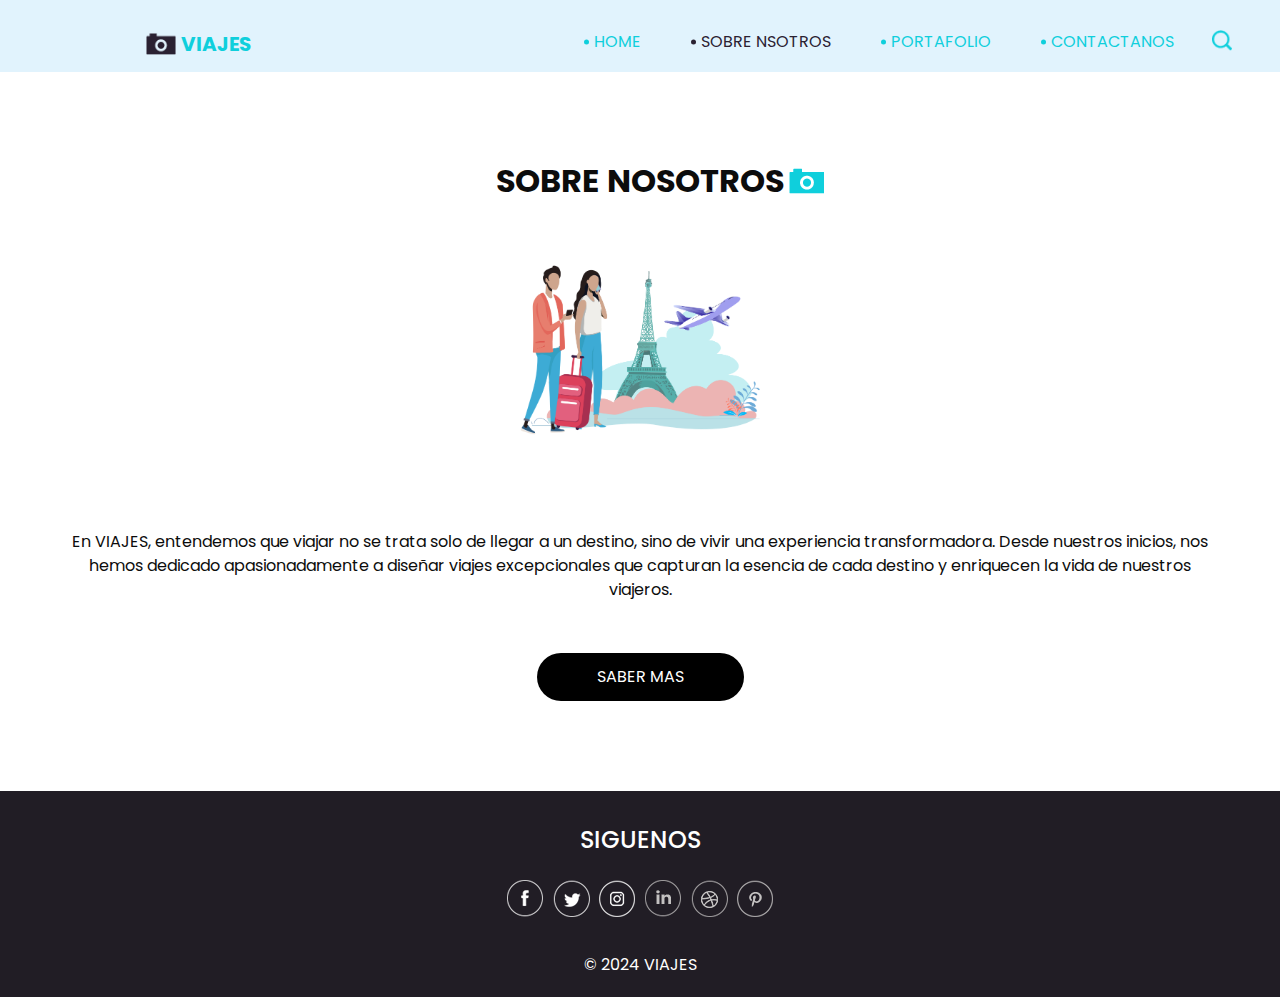
==== about.html @ 47886690 "PAGINA DE VIAJES" ====
<!DOCTYPE html>
<html lang="es">

<head>
  <!-- Basic -->
  <meta charset="utf-8" />
  <meta http-equiv="X-UA-Compatible" content="IE=edge" />
  <!-- Mobile Metas -->
  <meta name="viewport" content="width=device-width, initial-scale=1, shrink-to-fit=no" />
  <!-- Site Metas -->
  <meta name="keywords" content="" />
  <meta name="description" content="" />
  <meta name="author" content="" />

  <title>Viajes</title>


  <!-- bootstrap core css -->
  <link rel="stylesheet" type="text/css" href="css/bootstrap.css" />

  <!-- fonts style -->
  <link href="https://fonts.googleapis.com/css?family=Poppins:400,700&display=swap" rel="stylesheet">

  <!-- Custom styles for this template -->
  <link href="css/style.css" rel="stylesheet" />
  <!-- responsive style -->
  <link href="css/responsive.css" rel="stylesheet" />
</head>

<body class="sub_page">

  <div class="hero_area">
    <!-- header section strats -->
    <header class="header_section">
      <div class="container-fluid">
        <div class="row">
          <div class="col-lg-11 offset-lg-1">
            <nav class="navbar navbar-expand-lg custom_nav-container ">
              <a class="navbar-brand" href="index.html">
                <img src="images/logo.png" alt="">
                <span>
                  Viajes
                </span>
              </a>
              </a>
              <button class="navbar-toggler" type="button" data-toggle="collapse" data-target="#navbarSupportedContent"
                aria-controls="navbarSupportedContent" aria-expanded="false" aria-label="Toggle navigation">
                <span class="navbar-toggler-icon"></span>
              </button>

              <div class="collapse navbar-collapse" id="navbarSupportedContent">
                <div class="d-flex ml-auto flex-column flex-lg-row align-items-center">
                  <ul class="navbar-nav  ">
                    <li class="nav-item ">
                      <a class="nav-link" href="index.html">Home <span class="sr-only">(current)</span></a>
                    </li>
                    <li class="nav-item active">
                      <a class="nav-link" href="about.html"> sobre nsotros</a>
                    </li>
                    <li class="nav-item">
                      <a class="nav-link" href="portfolio.html"> portafolio </a>
                    </li>
                    <li class="nav-item">
                      <a class="nav-link" href="contact.html">contactanos</a>
                    </li>
                  </ul>
                  <form class="form-inline">
                    <button class="btn  my-2 my-sm-0 nav_search-btn" type="submit"></button>
                  </form>
                </div>

              </div>
            </nav>
          </div>
        </div>
      </div>
    </header>
    <!-- end header section -->
  </div>

  <!-- about section -->

  <section class="about_section layout_padding">
    <div class="container">
      <div class="heading_container">
        <h2>
          Sobre Nosotros
        </h2>
      </div>
      <div class="box">
        <div class="img-box">
          <img src="img/viejs_fondo.png" alt="">
        </div>
        <div class="detail-box">
          <p>
            En VIAJES, entendemos que viajar no se trata solo de llegar a un destino, 
            sino de vivir una experiencia transformadora. Desde nuestros inicios, 
            nos hemos dedicado apasionadamente a diseñar viajes excepcionales que 
            capturan la esencia de cada destino y enriquecen la vida de nuestros viajeros.
          </p>
          <div>
            <a href="#" onclick="event.preventDefault(); cotizarViaje();">
              SABER MAS
            </a>
          </div>
        </div>
      </div>
    </div>

  </section>

  <!-- end about section -->


  <!-- info section -->
  <section class="info_section ">
    <div class="container">
      <div class="info_container">
        <div class="info_social">
          <div class="d-flex justify-content-center">
            <h4 class="">
              SIGUENOS
            </h4>
          </div>
          <div class="social_box">
            <a href="#" onclick="event.preventDefault(); cotizarViaje();">
              <img src="images/fb.png" alt="">
            </a>
            <a href="#" onclick="event.preventDefault(); cotizarViaje();">
              <img src="images/twitter.png" alt="">
            </a>
            <a href="#" onclick="event.preventDefault(); cotizarViaje();">
              <img src="images/instagram.png" alt="">
            </a>
            <a href="#" onclick="event.preventDefault(); cotizarViaje();">
              <img src="images/linkedin.png" alt="">
            </a>
            <a href="#" onclick="event.preventDefault(); cotizarViaje();">
              <img src="images/dribble.png" alt="">
            </a>
            <a href="#" onclick="event.preventDefault(); cotizarViaje();">
              <img src="images/pinterest.png" alt="">
            </a>
          </div>
        </div>
      </div>
    </div>
  </section>

  <!-- end info_section -->

  <!-- footer section -->
  <section class="container-fluid footer_section">
    <div class="container">
      <p> &copy; 2024 VIAJES </p>
    </div>
  </section>
  <!-- footer section -->

  <script type="text/javascript" src="js/jquery-3.4.1.min.js"></script>
  <script type="text/javascript" src="js/bootstrap.js"></script>

</body>

</html>
---- css/style.css ----
body {
  font-family: 'Poppins', sans-serif;
  color: #0c0c0c;
  background-color: #ffffff;
}

.layout_padding {
  padding: 90px 0;
}

.layout_padding2 {
  padding: 45px 0;
}

.layout_padding2-top {
  padding-top: 45px;
}

.layout_padding2-bottom {
  padding-bottom: 45px;
}

.layout_padding-top {
  padding-top: 90px;
}

.layout_padding-bottom {
  padding-bottom: 90px;
}

.heading_container {
  display: -webkit-box;
  display: -ms-flexbox;
  display: flex;
  -webkit-box-orient: vertical;
  -webkit-box-direction: normal;
      -ms-flex-direction: column;
          flex-direction: column;
  -webkit-box-align: center;
      -ms-flex-align: center;
          align-items: center;
  text-align: center;
}

.heading_container h2 {
  position: relative;
  font-weight: bold;
  text-transform: uppercase;
}

.heading_container h2 span {
  position: relative;
  z-index: 2;
}

.heading_container h2::before {
  content: "";
  position: absolute;
  width: 35px;
  height: 26px;
  top: 50%;
  right: -40px;
  -webkit-transform: translateY(-50%);
          transform: translateY(-50%);
  z-index: 1;
  background-image: url(../images/heading-img.png);
  background-repeat: no-repeat;
}

/*header section*/
.hero_area {
  height: 115vh;
  position: relative;
  background-image: url(../images/hero-bg.png);
  background-size: cover;
}

.sub_page .hero_area {
  height: auto;
  background-image: none;
  background-color: #e1f3fd;
}

.sub_page .hero_area::after {
  display: none;
}

.header_section .container-fluid {
  padding-right: 25px;
  padding-left: 25px;
}

.header_section .nav_container {
  margin: 0 auto;
}

.custom_nav-container .navbar-nav .nav-item .nav-link {
  margin: 10px 30px;
  padding: 0;
  color: #0fcfdc;
  text-align: center;
  position: relative;
  text-transform: uppercase;
}

.custom_nav-container .navbar-nav .nav-item .nav-link::before {
  content: "";
  width: 5px;
  height: 5px;
  position: absolute;
  top: 50%;
  left: -10px;
  -webkit-transform: translateY(-50%);
          transform: translateY(-50%);
  background-color: #0fcfdc;
  border-radius: 100%;
}

.custom_nav-container .navbar-nav .nav-item.active .nav-link, .custom_nav-container .navbar-nav .nav-item:hover .nav-link {
  color: #2a2132;
}

.custom_nav-container .navbar-nav .nav-item.active .nav-link::before, .custom_nav-container .navbar-nav .nav-item:hover .nav-link::before {
  background-color: #2a2132;
}

a,
a:hover,
a:focus {
  text-decoration: none;
}

a:hover,
a:focus {
  color: initial;
}

.btn,
.btn:focus {
  outline: none !important;
  -webkit-box-shadow: none;
          box-shadow: none;
}

.custom_nav-container .nav_search-btn {
  background-image: url(../images/search-icon.png);
  background-size: 20px;
  background-repeat: no-repeat;
  background-position: center 5px;
  width: 35px;
  height: 35px;
  padding: 0;
  border: none;
}

.navbar-brand {
  display: -webkit-box;
  display: -ms-flexbox;
  display: flex;
  -webkit-box-align: center;
      -ms-flex-align: center;
          align-items: center;
}

.navbar-brand img {
  width: 30px;
  margin-right: 5px;
}

.navbar-brand span {
  font-size: 20px;
  font-weight: 700;
  color: #0fcfdc;
  text-transform: uppercase;
}

.custom_nav-container {
  z-index: 99999;
  padding-top: 20px;
  -webkit-box-align: end;
      -ms-flex-align: end;
          align-items: flex-end;
}

.navbar-expand-lg .navbar-collapse {
  -webkit-box-align: end;
      -ms-flex-align: end;
          align-items: flex-end;
}

.custom_nav-container .navbar-toggler {
  outline: none;
}

.custom_nav-container .navbar-toggler .navbar-toggler-icon {
  background-image: url(../images/menu.png);
  background-size: 45px;
}

/*end header section*/
/* slider section */
.slider_section {
  display: -webkit-box;
  display: -ms-flexbox;
  display: flex;
  -webkit-box-align: center;
      -ms-flex-align: center;
          align-items: center;
  position: relative;
  z-index: 2;
  color: #3b3a3a;
}

.slider_section .row {
  -webkit-box-align: center;
      -ms-flex-align: center;
          align-items: center;
}

.slider_section div#carouselExampleControls {
  width: 100%;
}

.slider_section .detail_box {
  padding-right: 10%;
}

.slider_section .detail_box h1 {
  font-weight: bold;
  margin-bottom: 30px;
  text-transform: uppercase;
}

.slider_section .detail_box .btn-box {
  margin-top: 35px;
}

.slider_section .detail_box .btn-box a {
  width: 125px;
  text-align: center;
}

.slider_section .detail_box .btn-box .btn-1 {
  display: inline-block;
  padding: 7px 0px;
  background-color: #0fcfdc;
  color: #ffffff;
  border-radius: 30px;
  margin-right: 5px;
}

.slider_section .detail_box .btn-box .btn-1:hover {
  background-color: #0db9c4;
}

.slider_section .detail_box .btn-box .btn-2 {
  display: inline-block;
  padding: 7px 0px;
  background-color: #000000;
  color: #ffffff;
  border-radius: 30px;
}

.slider_section .detail_box .btn-box .btn-2:hover {
  background-color: #333333;
}

.slider_section .img-box img {
  width: 100%;
}

.slider_section .carousel_btn-container {
  width: 60px;
  position: absolute;
  bottom: 175px;
  display: -webkit-box;
  display: -ms-flexbox;
  display: flex;
  -webkit-box-pack: justify;
      -ms-flex-pack: justify;
          justify-content: space-between;
  left: 10%;
  z-index: 999;
}

.slider_section .carousel_btn-container .carousel-control-prev,
.slider_section .carousel_btn-container .carousel-control-next {
  position: relative;
  width: 35px;
  height: 35px;
  border: none;
  border-radius: 100%;
  opacity: 1;
  background-repeat: no-repeat;
  background-size: 20px;
  background-position: center;
}

.slider_section .carousel_btn-container .carousel-control-prev {
  background-image: url(../images/prev.png);
}

.slider_section .carousel_btn-container .carousel-control-prev:hover {
  background-image: url(../images/prev-blue.png);
}

.slider_section .carousel_btn-container .carousel-control-next {
  background-image: url(../images/next.png);
}

.slider_section .carousel_btn-container .carousel-control-next:hover {
  background-image: url(../images/next-blue.png);
}

.about_section .box {
  display: -webkit-box;
  display: -ms-flexbox;
  display: flex;
  -webkit-box-orient: vertical;
  -webkit-box-direction: normal;
      -ms-flex-direction: column;
          flex-direction: column;
  -webkit-box-align: center;
      -ms-flex-align: center;
          align-items: center;
}

.about_section .box img {
  width: 100%;
}

.about_section .box .img-box {
  position: relative;
  width: 250px;
  margin: 50px 0;
}

.about_section .box .img-box .about_img-bg {
  position: absolute;
  top: 50%;
  left: 50%;
  width: 200%;
  -webkit-transform: translate(-50%, -50%) rotate(0deg) scale(1);
          transform: translate(-50%, -50%) rotate(0deg) scale(1);
  -webkit-animation: rotateAnimation 3s infinite;
          animation: rotateAnimation 3s infinite;
}

@-webkit-keyframes rotateAnimation {
  0% {
    -webkit-transform: translate(-50%, -50%) rotate(0deg) scale(1);
            transform: translate(-50%, -50%) rotate(0deg) scale(1);
  }
  49% {
    -webkit-transform: translate(-50%, -50%) rotate(180deg) scale(1.1);
            transform: translate(-50%, -50%) rotate(180deg) scale(1.1);
  }
  100% {
    -webkit-transform: translate(-50%, -50%) rotate(360deg) scale(1);
            transform: translate(-50%, -50%) rotate(360deg) scale(1);
  }
}

@keyframes rotateAnimation {
  0% {
    -webkit-transform: translate(-50%, -50%) rotate(0deg) scale(1);
            transform: translate(-50%, -50%) rotate(0deg) scale(1);
  }
  49% {
    -webkit-transform: translate(-50%, -50%) rotate(180deg) scale(1.1);
            transform: translate(-50%, -50%) rotate(180deg) scale(1.1);
  }
  100% {
    -webkit-transform: translate(-50%, -50%) rotate(360deg) scale(1);
            transform: translate(-50%, -50%) rotate(360deg) scale(1);
  }
}

.about_section .box .detail-box {
  margin-top: 35px;
  text-align: center;
}

.about_section .box .detail-box a {
  display: inline-block;
  padding: 12px 60px;
  background-color: #000000;
  color: #ffffff;
  border-radius: 40px;
  text-transform: uppercase;
  margin-top: 35px;
}

.about_section .box .detail-box a:hover {
  background-color: #333333;
}

.portfolio_section {
  background-color: #f8ffff;
}

.portfolio_section .portfolio_container {
  display: -webkit-box;
  display: -ms-flexbox;
  display: flex;
}

.portfolio_section .portfolio_container .img-box {
  margin: 10px;
  position: relative;
  display: -webkit-box;
  display: -ms-flexbox;
  display: flex;
  -webkit-box-flex: 1;
      -ms-flex-positive: 1;
          flex-grow: 1;
}

.portfolio_section .portfolio_container .img-box img {
  width: 100%;
  height: 50%;
}

.portfolio_section .portfolio_container .img-box .btn-box {
  position: absolute;
  top: 50%;
  left: 50%;
  -webkit-transform: translate(-50%, -50%);
          transform: translate(-50%, -50%);
  display: -webkit-box;
  display: -ms-flexbox;
  display: flex;
}

.portfolio_section .portfolio_container .img-box .btn-box a {
  display: none;
  width: 50px;
  height: 50px;
  border-radius: 100%;
  background-size: cover;
  background-position: center;
  background-repeat: no-repeat;
  margin: 0 5px;
}

.portfolio_section .portfolio_container .img-box .btn-box .btn-1 {
  background-image: url(../images/link.png);
}

.portfolio_section .portfolio_container .img-box::before {
  content: "";
  display: none;
  position: absolute;
  width: 100%;
  height: 100%;
  top: 0;
  left: 0;
  background-color: rgba(15, 207, 220, 0.8);
  z-index: 0;
}

.portfolio_section .portfolio_container .img-box:hover a {
  display: block;
}

.portfolio_section .portfolio_container .img-box:hover::before {
  display: block;
}

.portfolio_section .portfolio_container .box-1,
.portfolio_section .portfolio_container .box-2 {
  display: -webkit-box;
  display: -ms-flexbox;
  display: flex;
  -webkit-box-orient: vertical;
  -webkit-box-direction: normal;
      -ms-flex-direction: column;
          flex-direction: column;
  -webkit-box-pack: stretch;
      -ms-flex-pack: stretch;
          justify-content: stretch;
  -webkit-box-align: stretch;
      -ms-flex-align: stretch;
          align-items: stretch;
}

.portfolio_section .portfolio_container .box-2-btm {
  display: -webkit-box;
  display: -ms-flexbox;
  display: flex;
  -webkit-box-pack: stretch;
      -ms-flex-pack: stretch;
          justify-content: stretch;
  -webkit-box-align: stretch;
      -ms-flex-align: stretch;
          align-items: stretch;
}

.portfolio_section .portfolio_container .box-2-btm .box-2-left {
  display: -webkit-box;
  display: -ms-flexbox;
  display: flex;
}

.portfolio_section .see_btn {
  display: -webkit-box;
  display: -ms-flexbox;
  display: flex;
  -webkit-box-pack: center;
      -ms-flex-pack: center;
          justify-content: center;
}

.portfolio_section .see_btn a {
  display: inline-block;
  padding: 12px 60px;
  background-color: #000000;
  color: #ffffff;
  border-radius: 40px;
  text-transform: uppercase;
  margin-top: 35px;
}

.portfolio_section .see_btn a:hover {
  background-color: #333333;
}

.achieve_section .achieve_container {
  display: -webkit-box;
  display: -ms-flexbox;
  display: flex;
  -webkit-box-pack: center;
      -ms-flex-pack: center;
          justify-content: center;
}

.achieve_section .achieve_container .box {
  width: 275px;
  height: 250px;
  display: -webkit-box;
  display: -ms-flexbox;
  display: flex;
  -webkit-box-orient: vertical;
  -webkit-box-direction: normal;
      -ms-flex-direction: column;
          flex-direction: column;
  -webkit-box-align: center;
      -ms-flex-align: center;
          align-items: center;
  -webkit-box-pack: center;
      -ms-flex-pack: center;
          justify-content: center;
  text-align: center;
  margin: 45px 20px 0 20px;
  padding: 45px 35px 15px 35px;
  border: 1px solid #0fcfdc;
}

.achieve_section .achieve_container .box .img-box {
  width: 120px;
}

.achieve_section .achieve_container .box .img-box img {
  width: 100%;
}

.achieve_section .achieve_container .detail-box {
  margin-top: 25px;
  text-transform: uppercase;
}

.achieve_section .achieve_container .detail-box h2 {
  font-weight: bold;
}

.achieve_section .achieve_container .detail-box h6 {
  font-weight: bold;
  font-size: 18px;
}

.client_section .row {
  -webkit-box-align: center;
      -ms-flex-align: center;
          align-items: center;
}

.client_section .col-md-3 {
  display: -webkit-box;
  display: -ms-flexbox;
  display: flex;
  -webkit-box-pack: end;
      -ms-flex-pack: end;
          justify-content: flex-end;
}

.client_section .btn_container {
  display: -webkit-box;
  display: -ms-flexbox;
  display: flex;
  -webkit-box-pack: center;
      -ms-flex-pack: center;
          justify-content: center;
  -webkit-box-align: center;
      -ms-flex-align: center;
          align-items: center;
}

.client_section .btn_container .carousel-control-prev,
.client_section .btn_container .carousel-control-next {
  position: relative;
  width: 50px;
  height: 50px;
  border: none;
  border-radius: 100%;
  opacity: 1;
  background-repeat: no-repeat;
  background-size: 15px;
  background-position: center;
  background-color: #0fcfdc;
  margin: 0 5px;
}

.client_section .btn_container .carousel-control-prev:hover,
.client_section .btn_container .carousel-control-next:hover {
  background-color: #000000;
}

.client_section .btn_container .carousel-control-prev {
  background-image: url(../images/prev-white.png);
}

.client_section .btn_container .carousel-control-next {
  background-image: url(../images/next-white.png);
}

.client_section .detail-box {
  padding: 20px;
  border: 1px solid #0fcfdc;
  margin: 0 25px;
}

.client_section .detail-box h4 {
  text-transform: uppercase;
}

/* contact section */
.contact_section {
  background-image: url(../images/contact-bg.png);
  background-repeat: no-repeat;
  background-position: left bottom;
  padding-bottom: 250px;
  position: relative;
}

.contact_section .bg-img1 {
  width: 100px;
  position: absolute;
  top: 45px;
  right: 100px;
}

.contact_section .bg-img1 img {
  width: 100%;
}

.contact_section .bg-img2 {
  width: 50px;
  position: absolute;
  top: 75px;
  left: 0px;
}

.contact_section .bg-img2 img {
  width: 100%;
}

.contact_section .contact_form-container {
  margin-top: 45px;
}

.contact_section .contact_form-container input {
  border: none;
  outline: none;
  border-bottom: 1px solid #000000;
  color: #000000;
  width: 100%;
  margin: 15px 0;
  background-color: transparent;
}

.contact_section .contact_form-container input::-webkit-input-placeholder {
  color: #000000;
}

.contact_section .contact_form-container input:-ms-input-placeholder {
  color: #000000;
}

.contact_section .contact_form-container input::-ms-input-placeholder {
  color: #000000;
}

.contact_section .contact_form-container input::placeholder {
  color: #000000;
}

.contact_section .contact_form-container input.message_input {
  margin-top: 55px;
}

.contact_section .contact_form-container button {
  display: inline-block;
  padding: 12px 50px;
  background-color: #0fcfdc;
  color: #ffffff;
  border-radius: 0;
  margin-top: 35px;
  border: none;
}

.contact_section .contact_form-container button:hover {
  background-color: #0db9c4;
}

/* end contact section */
.info_section {
  background-color: #211d25;
  color: #ffffff;
  font-family: 'Poppins', sans-serif;
}

.info_section .info_container {
  width: 75%;
  margin: 0 auto;
}

.info_section .info_social {
  padding-top: 35px;
  display: -webkit-box;
  display: -ms-flexbox;
  display: flex;
  -webkit-box-orient: vertical;
  -webkit-box-direction: normal;
      -ms-flex-direction: column;
          flex-direction: column;
  -webkit-box-align: center;
      -ms-flex-align: center;
          align-items: center;
}

.info_section .info_social h4 {
  text-transform: uppercase;
}

.info_section .info_social .social_box {
  display: -webkit-box;
  display: -ms-flexbox;
  display: flex;
  margin: 15px auto;
  -webkit-box-align: center;
      -ms-flex-align: center;
          align-items: center;
}

.info_section .info_social .social_box img {
  min-width: 10px;
  margin: 0 3px;
}

/* footer section*/
.footer_section {
  background-color: #211d25;
  display: -webkit-box;
  display: -ms-flexbox;
  display: flex;
  -webkit-box-pack: center;
      -ms-flex-pack: center;
          justify-content: center;
  position: relative;
  font-family: 'Poppins', sans-serif;
}

.footer_section p {
  color: #ffffff;
  margin: 0 auto;
  text-align: center;
  padding: 20px 0;
  width: 55%;
}

.footer_section a {
  color: #ffffff;
}
/*# sourceMappingURL=style.css.map */

.icon-font{
  font-size: 100px !important;
  color: #0fcfdc;
}
---- css/responsive.css ----
@media (max-width: 1120px) {
  .slider_section .carousel_btn-container {
    bottom: 0;
  }
}

@media (max-width: 992px) {
  .navbar-nav {
    align-items: center;
  }

  .custom_nav-container .navbar-nav .nav-item .nav-link {
    margin: 15px 30px;
  }

  .achieve_section .achieve_container {
    flex-wrap: wrap;
  }

  .info_section .info_container {
    width: 100%;
  }

  .footer_section p {
    width: 100%;
  }
}

@media (max-width: 768px) {
  .hero_area {
    height: auto;
  }

  .slider_section {
    padding-top: 50px;
  }

  .slider_section .detail_box {
    text-align: center;
    margin-bottom: 35px;
  }

  .slider_section .detail_box {
    padding: 0;
  }

  .about_section .box .img-box {
    width: 40%;
  }

  .portfolio_section .portfolio_container {
    flex-direction: column;
  }

  .contact_section .bg-img1 {
    width: 75px;
    position: absolute;
    top: 0;
    right: 0px;
  }

  .client_section .col-md-3 {
    justify-content: center;
  }

  .client_section .detail-box {
    margin-bottom: 35px;
  }

  .client_section .row {
    flex-wrap: wrap-reverse;
  }
}

@media (max-width: 576px) {
  .heading_container h2::before {
    top: -15px;
    right: 50%;
    -webkit-transform: translate(50%, -50%);
    transform: translate(50%, -50%);
  }

  .client_section .detail-box {
    margin-left: 0;
    margin-right: 0;

  }
}

@media (max-width: 480px) {}

@media (max-width: 420px) {
  .slider_section .detail_box h1 {
    font-size: 2rem;
  }

  .portfolio_section .portfolio_container .box-2-btm {
    flex-direction: column;
  }
}

@media (max-width: 360px) {}

@media (min-width: 1200px) {
  .container {
    max-width: 1170px;
  }
}
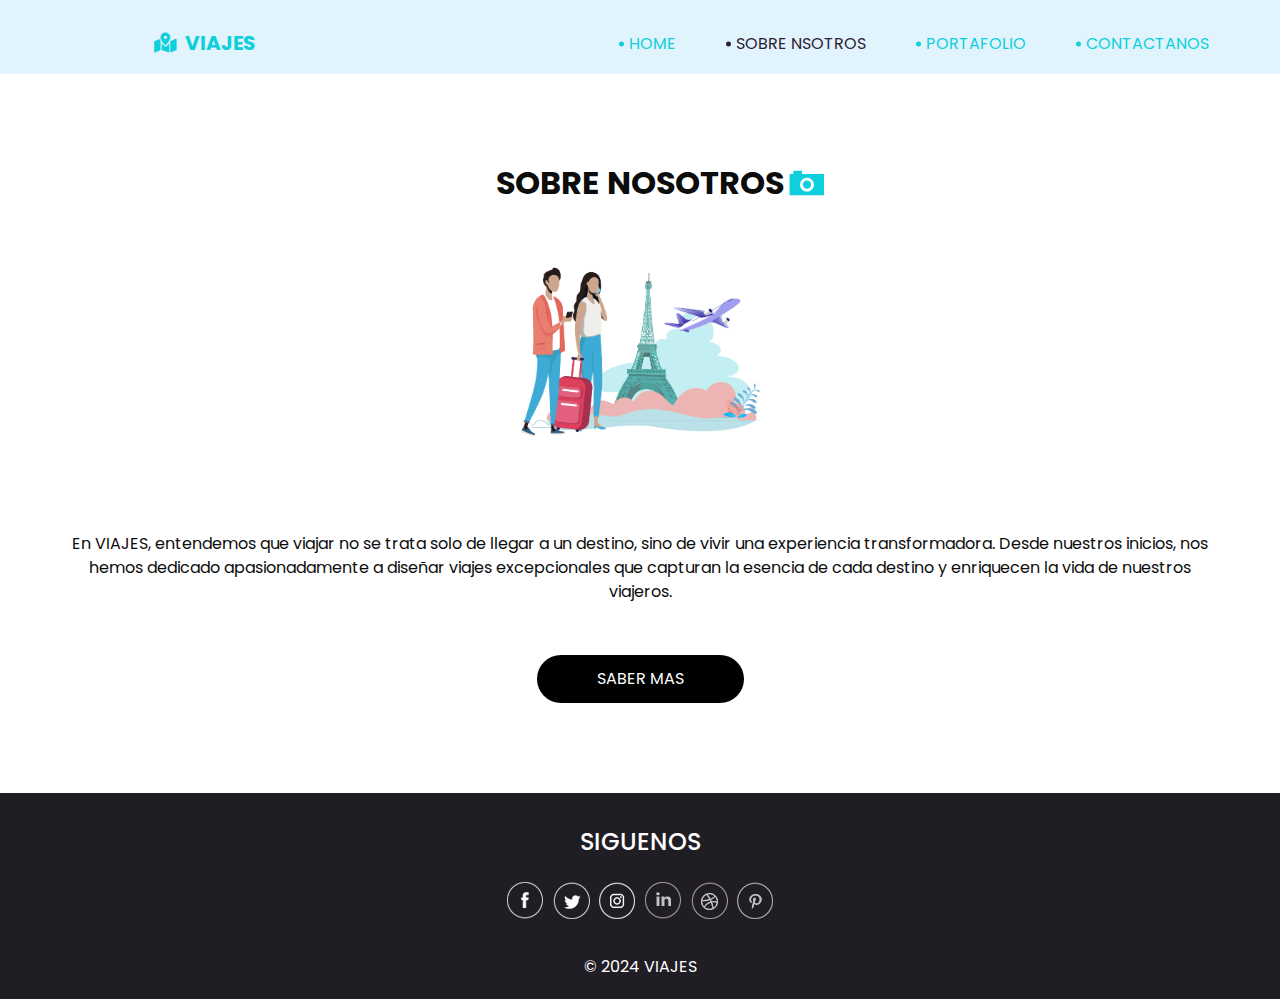
==== commit 64cfd8e8: "cambios en archivos" ====
--- a/about.html
+++ b/about.html
@@ -2,163 +2,136 @@
 <html lang="es">
 
 <head>
-  <!-- Basic -->
-  <meta charset="utf-8" />
-  <meta http-equiv="X-UA-Compatible" content="IE=edge" />
-  <!-- Mobile Metas -->
-  <meta name="viewport" content="width=device-width, initial-scale=1, shrink-to-fit=no" />
-  <!-- Site Metas -->
-  <meta name="keywords" content="" />
-  <meta name="description" content="" />
-  <meta name="author" content="" />
 
-  <title>Viajes</title>
+    <meta charset="utf-8" />
+    <meta http-equiv="X-UA-Compatible" content="IE=edge" />
+    <meta name="viewport" content="width=device-width, initial-scale=1, shrink-to-fit=no" />
+    <title>Viajes</title>
+    <link rel="stylesheet" type="text/css" href="css/bootstrap.css" />
+    <link href="https://fonts.googleapis.com/css?family=Poppins:400,700&display=swap" rel="stylesheet">
+    <link href="css/style.css" rel="stylesheet" />
+    <link href="css/responsive.css" rel="stylesheet" />
+    <link rel="stylesheet" href="https://cdnjs.cloudflare.com/ajax/libs/font-awesome/5.15.4/css/all.min.css" integrity="sha512-1ycn6IcaQQ40/MKBW2W4Rhis/DbILU74C1vSrLJxCq57o941Ym01SwNsOMqvEBFlcgUa6xLiPY/NS5R+E6ztJQ==" crossorigin="anonymous" referrerpolicy="no-referrer" />
 
-
-  <!-- bootstrap core css -->
-  <link rel="stylesheet" type="text/css" href="css/bootstrap.css" />
-
-  <!-- fonts style -->
-  <link href="https://fonts.googleapis.com/css?family=Poppins:400,700&display=swap" rel="stylesheet">
-
-  <!-- Custom styles for this template -->
-  <link href="css/style.css" rel="stylesheet" />
-  <!-- responsive style -->
-  <link href="css/responsive.css" rel="stylesheet" />
 </head>
 
 <body class="sub_page">
 
-  <div class="hero_area">
-    <!-- header section strats -->
-    <header class="header_section">
-      <div class="container-fluid">
-        <div class="row">
-          <div class="col-lg-11 offset-lg-1">
-            <nav class="navbar navbar-expand-lg custom_nav-container ">
-              <a class="navbar-brand" href="index.html">
-                <img src="images/logo.png" alt="">
-                <span>
-                  Viajes
-                </span>
-              </a>
-              </a>
-              <button class="navbar-toggler" type="button" data-toggle="collapse" data-target="#navbarSupportedContent"
-                aria-controls="navbarSupportedContent" aria-expanded="false" aria-label="Toggle navigation">
-                <span class="navbar-toggler-icon"></span>
-              </button>
+    <div class="hero_area">
+        <header class="header_section">
+            <div class="container-fluid">
+                <div class="row">
+                    <div class="col-lg-11 offset-lg-1">
+                        <nav class="navbar navbar-expand-lg custom_nav-container ">
+                            <a class="navbar-brand" href="index.html">
+                                <i class="fas fa-map-marked-alt m-2 color-icon"></i> 
+                                <span>
+                                    Viajes
+                                </span>
+                            </a>
+                            </a>
+                            <button class="navbar-toggler" type="button" data-toggle="collapse"
+                                data-target="#navbarSupportedContent" aria-controls="navbarSupportedContent"
+                                aria-expanded="false" aria-label="Toggle navigation">
+                                <span class="navbar-toggler-icon"></span>
+                            </button>
 
-              <div class="collapse navbar-collapse" id="navbarSupportedContent">
-                <div class="d-flex ml-auto flex-column flex-lg-row align-items-center">
-                  <ul class="navbar-nav  ">
-                    <li class="nav-item ">
-                      <a class="nav-link" href="index.html">Home <span class="sr-only">(current)</span></a>
-                    </li>
-                    <li class="nav-item active">
-                      <a class="nav-link" href="about.html"> sobre nsotros</a>
-                    </li>
-                    <li class="nav-item">
-                      <a class="nav-link" href="portfolio.html"> portafolio </a>
-                    </li>
-                    <li class="nav-item">
-                      <a class="nav-link" href="contact.html">contactanos</a>
-                    </li>
-                  </ul>
-                  <form class="form-inline">
-                    <button class="btn  my-2 my-sm-0 nav_search-btn" type="submit"></button>
-                  </form>
+                            <div class="collapse navbar-collapse" id="navbarSupportedContent">
+                                <div class="d-flex ml-auto flex-column flex-lg-row align-items-center">
+                                    <ul class="navbar-nav  ">
+                                        <li class="nav-item ">
+                                            <a class="nav-link" href="index.html">Home </a>
+                                        </li>
+                                        <li class="nav-item active">
+                                            <a class="nav-link" href="about.html"> sobre nsotros</a>
+                                        </li>
+                                        <li class="nav-item">
+                                            <a class="nav-link" href="portfolio.html"> portafolio </a>
+                                        </li>
+                                        <li class="nav-item">
+                                            <a class="nav-link" href="contact.html">contactanos</a>
+                                        </li>
+                                    </ul>
+                                </div>
+                            </div>
+                        </nav>
+                    </div>
                 </div>
-
-              </div>
-            </nav>
-          </div>
-        </div>
-      </div>
-    </header>
-    <!-- end header section -->
-  </div>
-
-  <!-- about section -->
-
-  <section class="about_section layout_padding">
-    <div class="container">
-      <div class="heading_container">
-        <h2>
-          Sobre Nosotros
-        </h2>
-      </div>
-      <div class="box">
-        <div class="img-box">
-          <img src="img/viejs_fondo.png" alt="">
-        </div>
-        <div class="detail-box">
-          <p>
-            En VIAJES, entendemos que viajar no se trata solo de llegar a un destino, 
-            sino de vivir una experiencia transformadora. Desde nuestros inicios, 
-            nos hemos dedicado apasionadamente a diseñar viajes excepcionales que 
-            capturan la esencia de cada destino y enriquecen la vida de nuestros viajeros.
-          </p>
-          <div>
-            <a href="#" onclick="event.preventDefault(); cotizarViaje();">
-              SABER MAS
-            </a>
-          </div>
-        </div>
-      </div>
+            </div>
+        </header>
     </div>
 
-  </section>
+    <section class="about_section layout_padding">
+        <div class="container">
+            <div class="heading_container">
+                <h2>
+                    Sobre Nosotros
+                </h2>
+            </div>
+            <div class="box">
+                <div class="img-box">
+                    <img src="img/viejs_fondo.png" alt="">
+                </div>
+                <div class="detail-box">
+                    <p>
+                        En VIAJES, entendemos que viajar no se trata solo de llegar a un destino,
+                        sino de vivir una experiencia transformadora. Desde nuestros inicios,
+                        nos hemos dedicado apasionadamente a diseñar viajes excepcionales que
+                        capturan la esencia de cada destino y enriquecen la vida de nuestros viajeros.
+                    </p>
+                    <div>
+                        <a href="#" onclick="event.preventDefault(); cotizarViaje();">
+                            SABER MAS
+                        </a>
+                    </div>
+                </div>
+            </div>
+        </div>
 
-  <!-- end about section -->
+    </section>
 
+    <section class="info_section ">
+        <div class="container">
+            <div class="info_container">
+                <div class="info_social">
+                    <div class="d-flex justify-content-center">
+                        <h4 class="">
+                            SIGUENOS
+                        </h4>
+                    </div>
+                    <div class="social_box">
+                        <a href="#" onclick="event.preventDefault(); cotizarViaje();">
+                            <img src="img/fb.png" alt="">
+                        </a>
+                        <a href="#" onclick="event.preventDefault(); cotizarViaje();">
+                            <img src="img/twitter.png" alt="">
+                        </a>
+                        <a href="#" onclick="event.preventDefault(); cotizarViaje();">
+                            <img src="img/instagram.png" alt="">
+                        </a>
+                        <a href="#" onclick="event.preventDefault(); cotizarViaje();">
+                            <img src="img/linkedin.png" alt="">
+                        </a>
+                        <a href="#" onclick="event.preventDefault(); cotizarViaje();">
+                            <img src="img/dribble.png" alt="">
+                        </a>
+                        <a href="#" onclick="event.preventDefault(); cotizarViaje();">
+                            <img src="img/pinterest.png" alt="">
+                        </a>
+                    </div>
+                </div>
+            </div>
+        </div>
+    </section>
 
-  <!-- info section -->
-  <section class="info_section ">
-    <div class="container">
-      <div class="info_container">
-        <div class="info_social">
-          <div class="d-flex justify-content-center">
-            <h4 class="">
-              SIGUENOS
-            </h4>
-          </div>
-          <div class="social_box">
-            <a href="#" onclick="event.preventDefault(); cotizarViaje();">
-              <img src="images/fb.png" alt="">
-            </a>
-            <a href="#" onclick="event.preventDefault(); cotizarViaje();">
-              <img src="images/twitter.png" alt="">
-            </a>
-            <a href="#" onclick="event.preventDefault(); cotizarViaje();">
-              <img src="images/instagram.png" alt="">
-            </a>
-            <a href="#" onclick="event.preventDefault(); cotizarViaje();">
-              <img src="images/linkedin.png" alt="">
-            </a>
-            <a href="#" onclick="event.preventDefault(); cotizarViaje();">
-              <img src="images/dribble.png" alt="">
-            </a>
-            <a href="#" onclick="event.preventDefault(); cotizarViaje();">
-              <img src="images/pinterest.png" alt="">
-            </a>
-          </div>
+    <section class="container-fluid footer_section">
+        <div class="container">
+            <p> &copy; 2024 VIAJES </p>
         </div>
-      </div>
-    </div>
-  </section>
+    </section>
 
-  <!-- end info_section -->
-
-  <!-- footer section -->
-  <section class="container-fluid footer_section">
-    <div class="container">
-      <p> &copy; 2024 VIAJES </p>
-    </div>
-  </section>
-  <!-- footer section -->
-
-  <script type="text/javascript" src="js/jquery-3.4.1.min.js"></script>
-  <script type="text/javascript" src="js/bootstrap.js"></script>
+    <script type="text/javascript" src="js/jquery-3.4.1.min.js"></script>
+    <script type="text/javascript" src="js/bootstrap.js"></script>
 
 </body>
 
--- a/css/style.css
+++ b/css/style.css
@@ -63,7 +63,7 @@
   -webkit-transform: translateY(-50%);
           transform: translateY(-50%);
   z-index: 1;
-  background-image: url(../images/heading-img.png);
+  background-image: url(../img/heading-img.png);
   background-repeat: no-repeat;
 }
 
@@ -71,7 +71,7 @@
 .hero_area {
   height: 115vh;
   position: relative;
-  background-image: url(../images/hero-bg.png);
+  background-image: url(../img/hero-bg.png);
   background-size: cover;
 }
 
@@ -143,7 +143,7 @@
 }
 
 .custom_nav-container .nav_search-btn {
-  background-image: url(../images/search-icon.png);
+  background-image: url(../img/search-icon.png);
   background-size: 20px;
   background-repeat: no-repeat;
   background-position: center 5px;
@@ -193,7 +193,7 @@
 }
 
 .custom_nav-container .navbar-toggler .navbar-toggler-icon {
-  background-image: url(../images/menu.png);
+  background-image: url(../img/menu.png);
   background-size: 45px;
 }
 
@@ -297,19 +297,19 @@
 }
 
 .slider_section .carousel_btn-container .carousel-control-prev {
-  background-image: url(../images/prev.png);
+  background-image: url(../img/prev.png);
 }
 
 .slider_section .carousel_btn-container .carousel-control-prev:hover {
-  background-image: url(../images/prev-blue.png);
+  background-image: url(../img/prev-blue.png);
 }
 
 .slider_section .carousel_btn-container .carousel-control-next {
-  background-image: url(../images/next.png);
+  background-image: url(../img/next.png);
 }
 
 .slider_section .carousel_btn-container .carousel-control-next:hover {
-  background-image: url(../images/next-blue.png);
+  background-image: url(../img/next-blue.png);
 }
 
 .about_section .box {
@@ -444,7 +444,7 @@
 }
 
 .portfolio_section .portfolio_container .img-box .btn-box .btn-1 {
-  background-image: url(../images/link.png);
+  background-image: url(../img/link.png);
 }
 
 .portfolio_section .portfolio_container .img-box::before {
@@ -626,11 +626,11 @@
 }
 
 .client_section .btn_container .carousel-control-prev {
-  background-image: url(../images/prev-white.png);
+  background-image: url(../img/prev-white.png);
 }
 
 .client_section .btn_container .carousel-control-next {
-  background-image: url(../images/next-white.png);
+  background-image: url(../img/next-white.png);
 }
 
 .client_section .detail-box {
@@ -645,7 +645,7 @@
 
 /* contact section */
 .contact_section {
-  background-image: url(../images/contact-bg.png);
+  background-image: url(../img/contact-bg.png);
   background-repeat: no-repeat;
   background-position: left bottom;
   padding-bottom: 250px;
@@ -796,4 +796,8 @@
 .icon-font{
   font-size: 100px !important;
   color: #0fcfdc;
+}
+
+.color-icon{
+  color: #0fcfdc !important;
 }